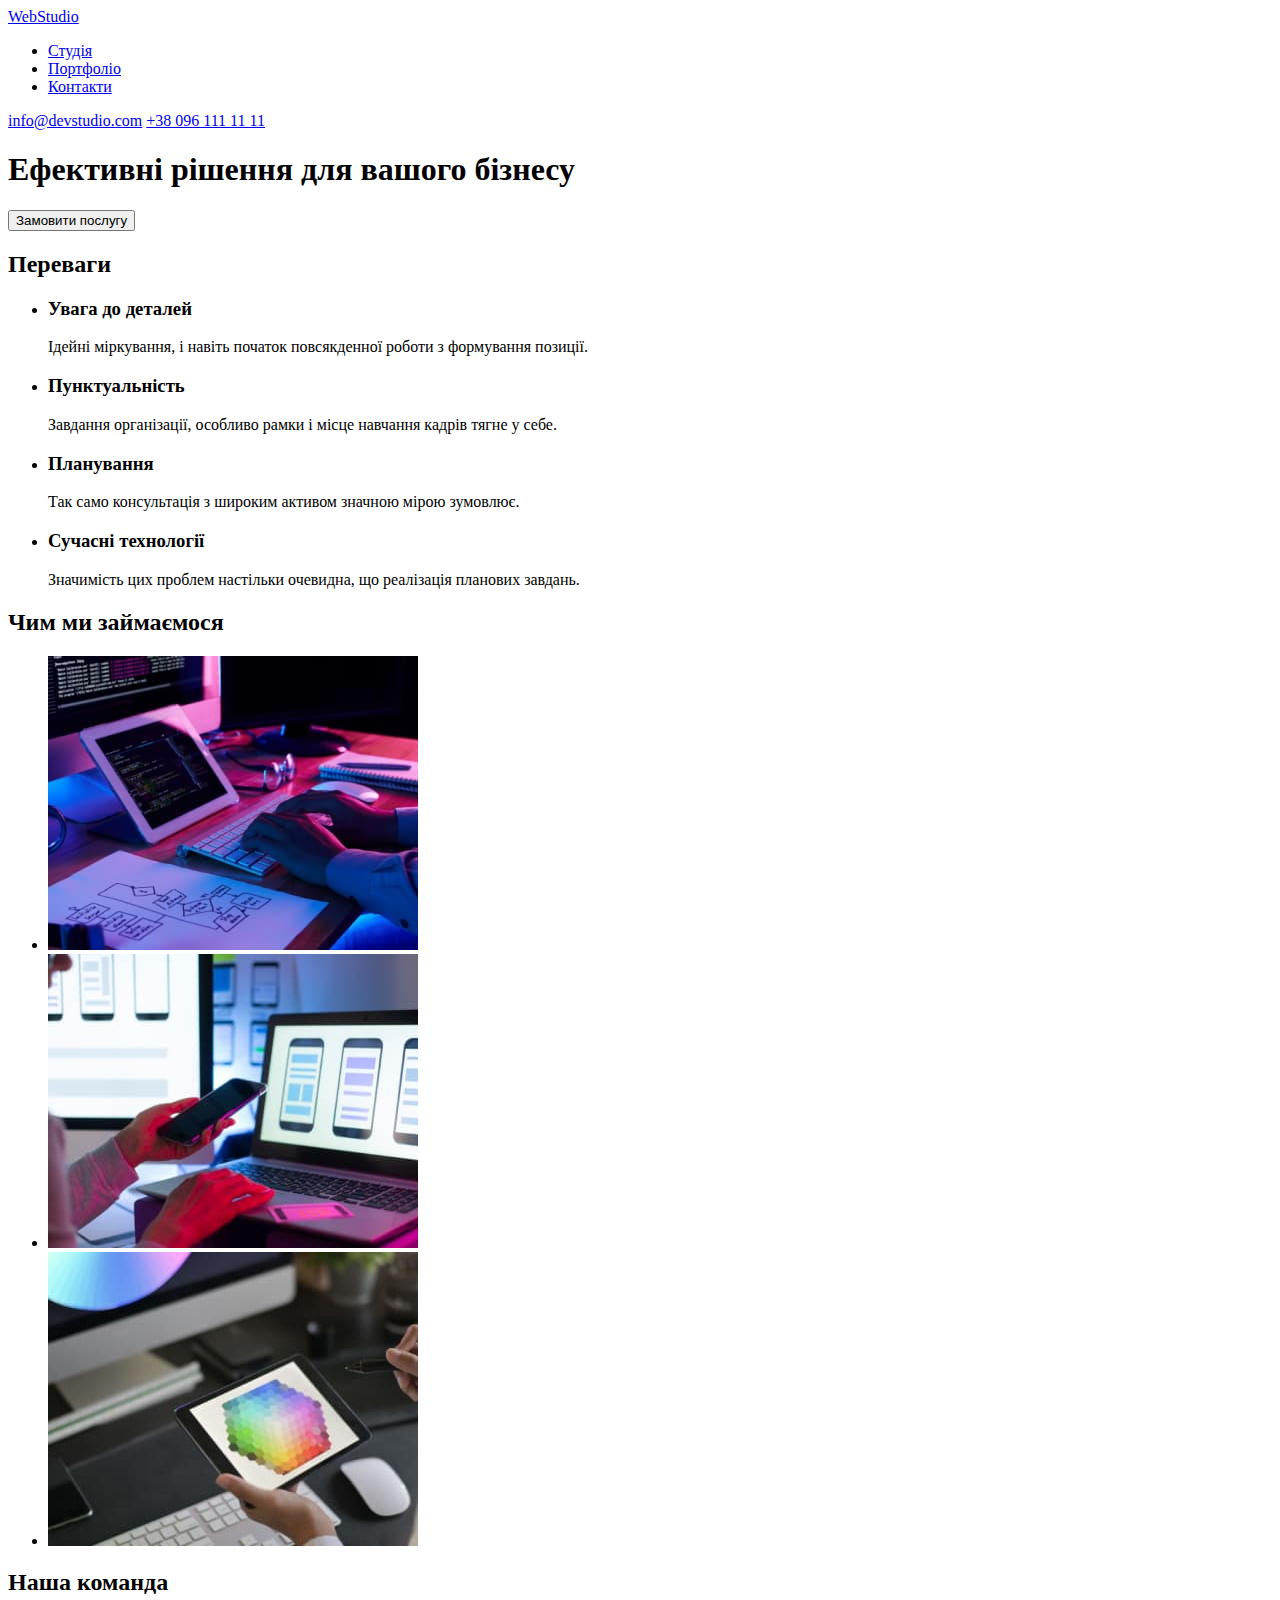
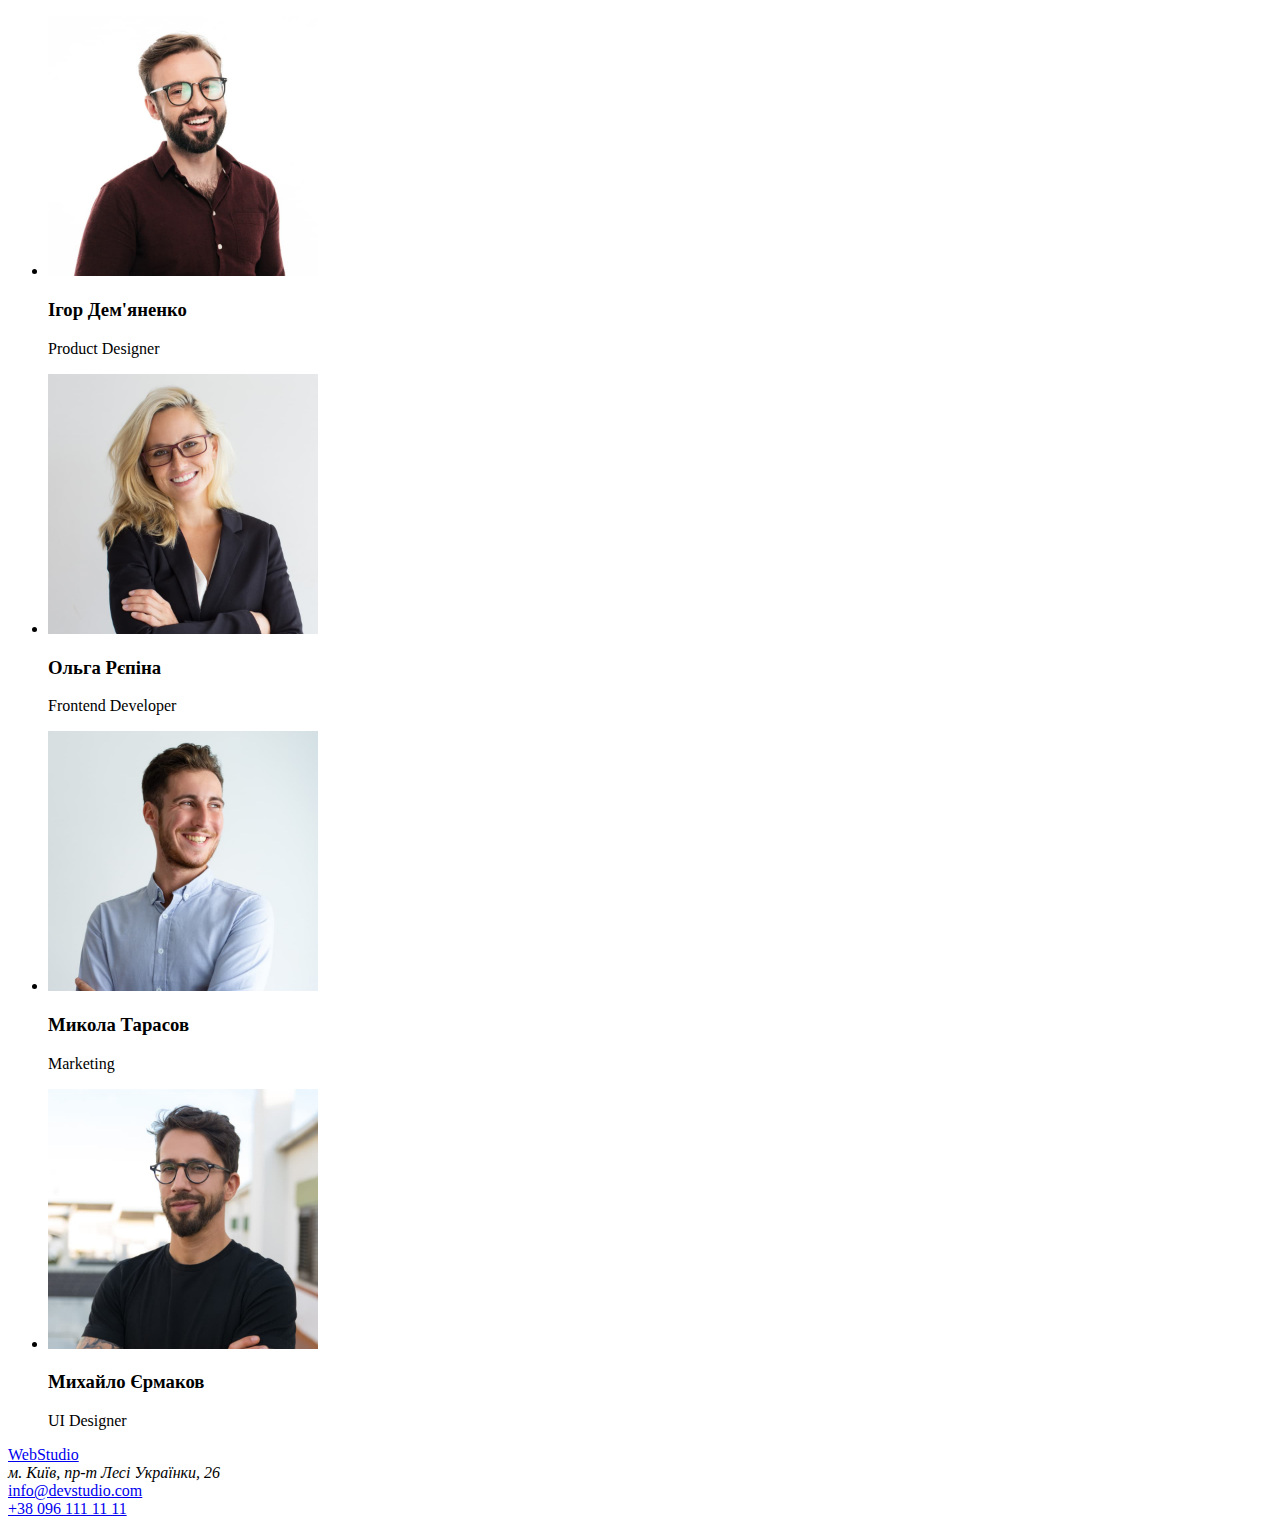
==== index.html @ c588f27f "Скопіював всі файли" ====
<!DOCTYPE html>
<html lang="uk">
  <head>
    <meta charset="UTF-8" />
    <meta http-equiv="X-UA-Compatible" content="IE=edge" />
    <meta name="viewport" content="width=device-width, initial-scale=1.0" />
    <title>WebStudio</title>
  </head>

  <body>
    <!-- Шапка сайту -->
    <header>
      <nav>
        <a href="/">WebStudio</a>
        <ul>
          <li>
            <a href="/">Студія</a>
          </li>
          <li>
            <a href="/">Портфоліо</a>
          </li>
          <li>
            <a href="/">Контакти</a>
          </li>
        </ul>
      </nav>
      <a href="mailto:info@devstudio.com">info@devstudio.com</a>
      <a href="tel:+380961111111">+38 096 111 11 11</a>
    </header>

    <main>
      <!-- Герой -->
      <section>
        <h1>Ефективні рішення для вашого бізнесу</h1>
        <button type="button">Замовити послугу</button>
      </section>

      <!-- Переваги -->
      <section>
        <h2>Переваги</h2>
        <ul>
          <li>
            <h3>Увага до деталей</h3>
            <p>Ідейні міркування, і навіть початок повсякденної роботи з формування позиції.</p>
          </li>
          <li>
            <h3>Пунктуальність</h3>
            <p>Завдання організації, особливо рамки і місце навчання кадрів тягне у себе.</p>
          </li>
          <li>
            <h3>Планування</h3>
            <p>Так само консультація з широким активом значною мірою зумовлює.</p>
          </li>
          <li>
            <h3>Сучасні технології</h3>
            <p>Значимість цих проблем настільки очевидна, що реалізація планових завдань.</p>
          </li>
        </ul>
      </section>

      <!-- Чим ми займаємося -->
      <section>
        <h2>Чим ми займаємося</h2>
        <ul>
          <li>
            <img src="./images/box1.jpg" alt="Хлопець пише код" width="370" />
          </li>
          <li>
            <img src="./images/box2.jpg" alt="Дівчина працює за ноутбуком" width="370" />
          </li>
          <li>
            <img src="./images/box3.jpg" alt="Планшет із набором кольорової палітри" width="370" />
          </li>
        </ul>
      </section>

      <!-- Наша команда -->
      <section>
        <h2>Наша команда</h2>
        <ul>
          <li>
            <img src="./images/team1.jpg" alt="Ігор Дем'яненко" width="270" height="260" />
            <h3>Ігор Дем'яненко</h3>
            <p>Product Designer</p>
          </li>
          <li>
            <img src="./images/team2.jpg" alt="Ольга Рєпіна" width="270" height="260" />
            <h3>Ольга Рєпіна</h3>
            <p>Frontend Developer</p>
          </li>
          <li>
            <img src="./images/team3.jpg" alt="Микола Тарасов" width="270" height="260" />
            <h3>Микола Тарасов</h3>
            <p>Marketing</p>
          </li>
          <li>
            <img src="./images/team4.jpg" alt="Михайло Єрмаков" width="270" height="260" />
            <h3>Михайло Єрмаков</h3>
            <p>UI Designer</p>
          </li>
        </ul>
      </section>
    </main>
    <!-- Футер -->
    <footer>
      <a href="/">WebStudio</a><br />
      <address>м. Київ, пр-т Лесі Українки, 26</address>
      <a href="mailto:info@devstudio.com">info@devstudio.com</a> <br />
      <a href="tel:+380961111111">+38 096 111 11 11</a>
    </footer>
  </body>
</html>
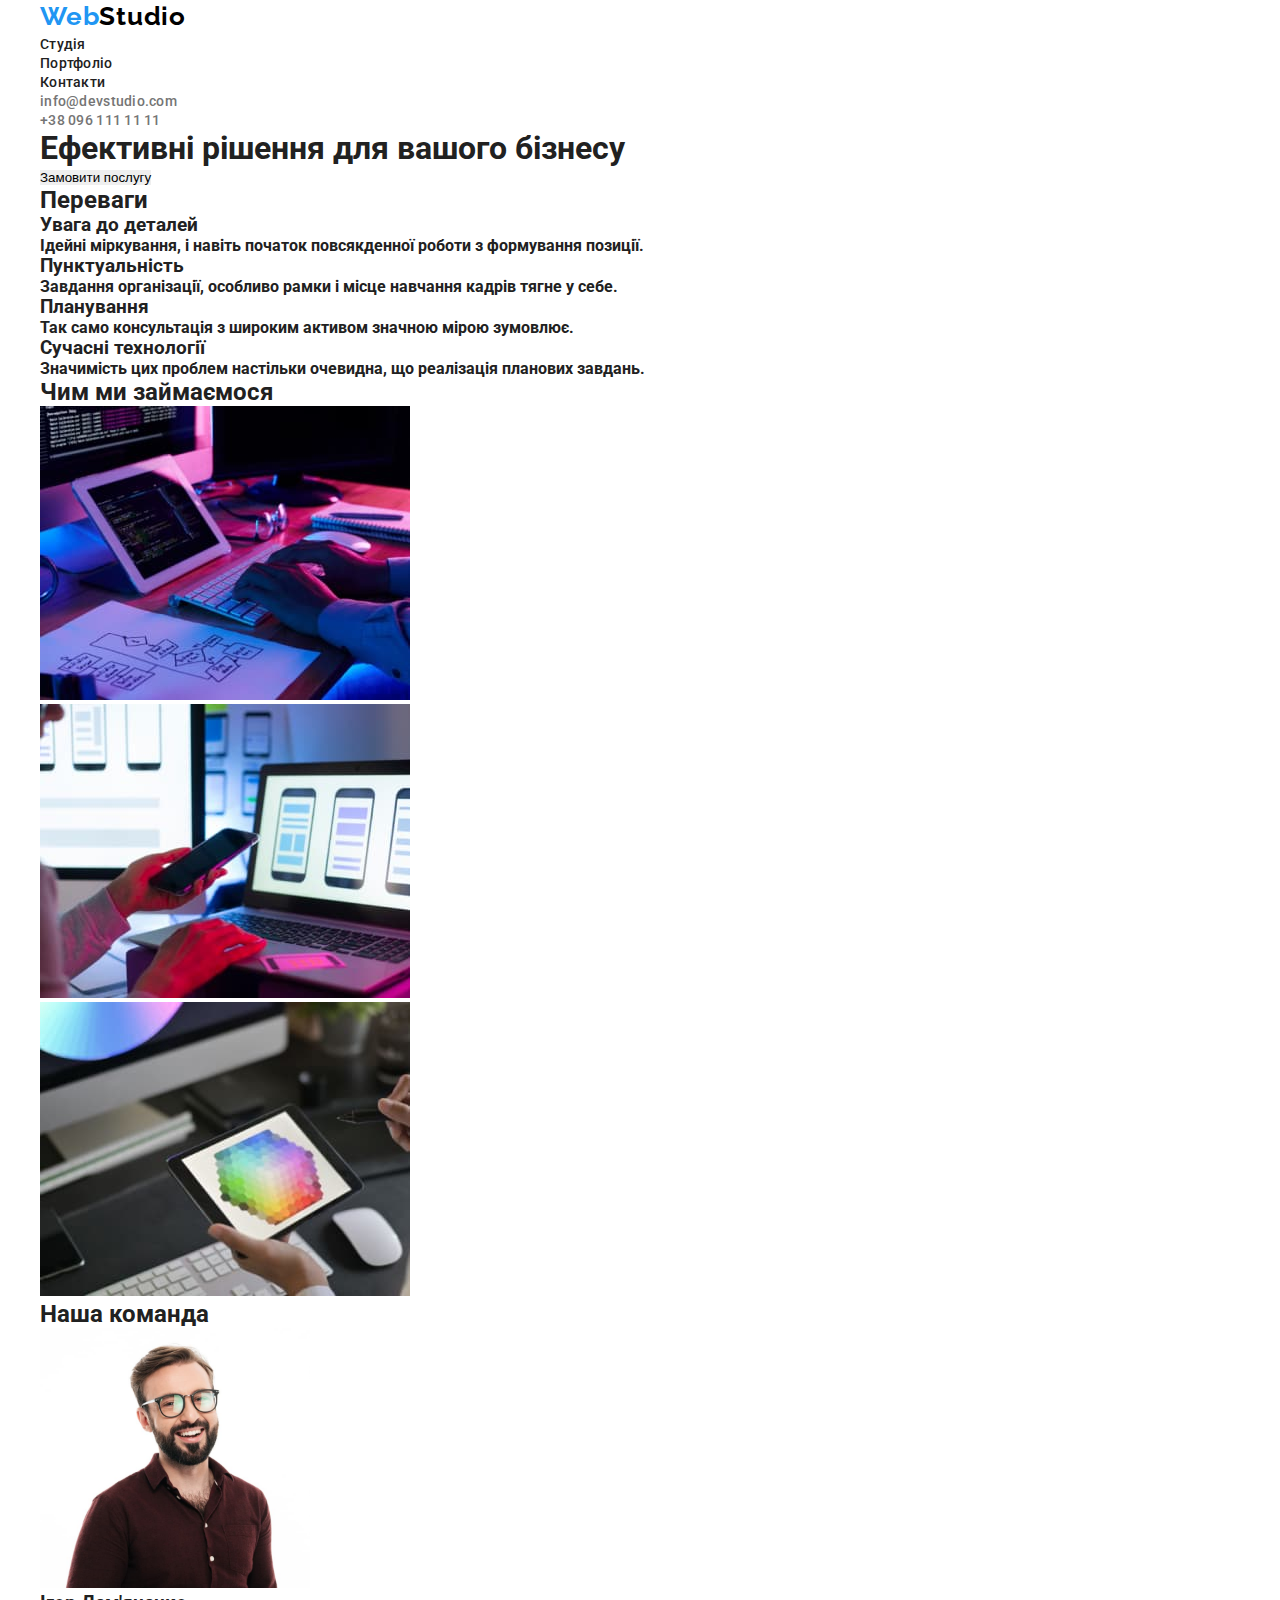
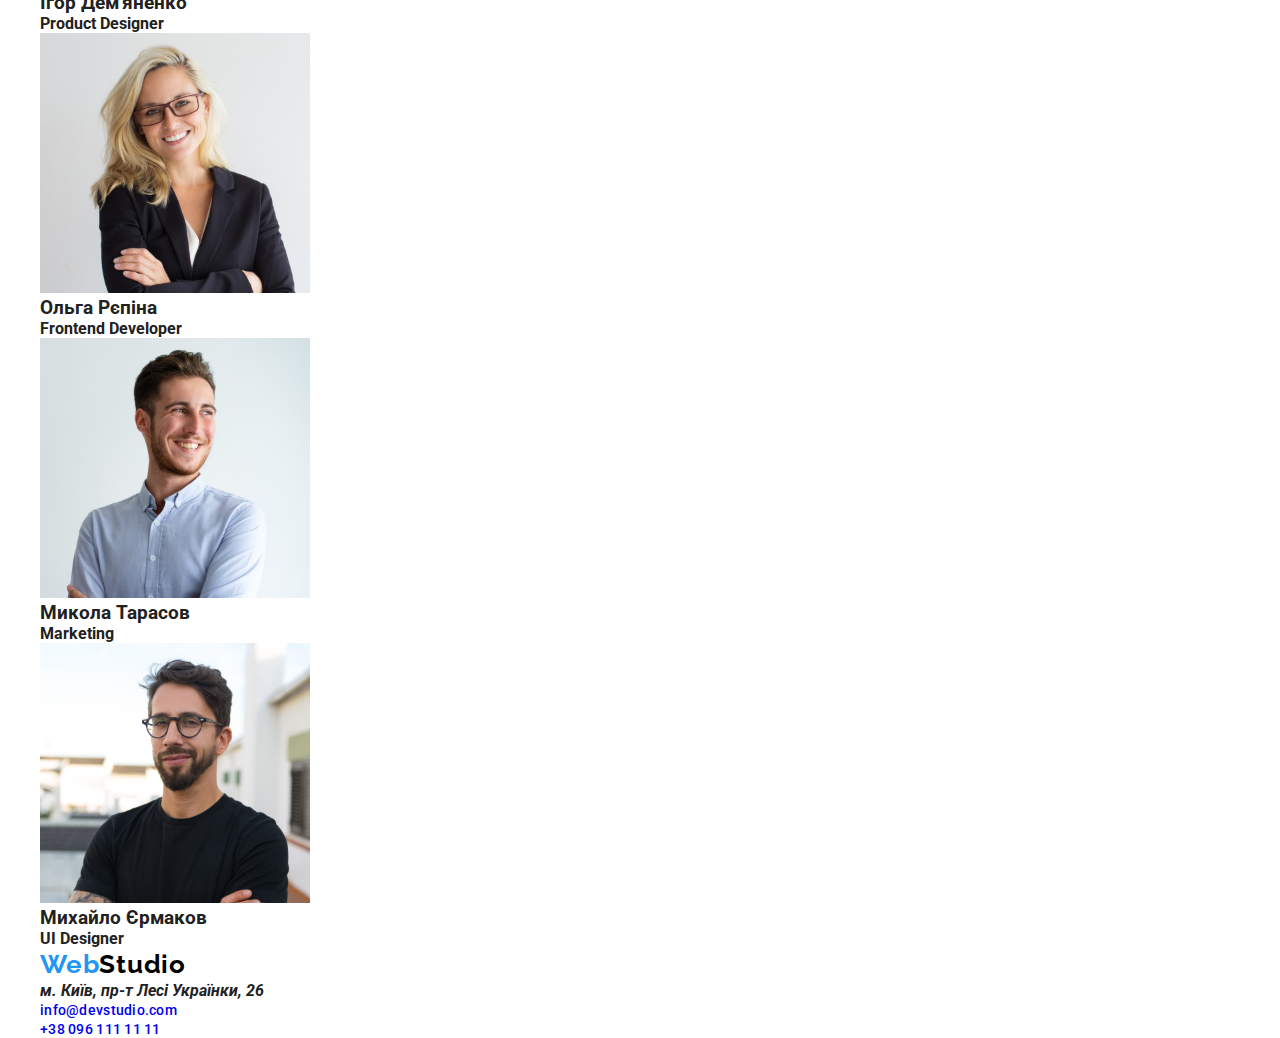
==== commit 50b7c5ad: "Оформив шапку" ====
--- a/index.html
+++ b/index.html
@@ -1,112 +1,156 @@
 <!DOCTYPE html>
 <html lang="uk">
-  <head>
-    <meta charset="UTF-8" />
-    <meta http-equiv="X-UA-Compatible" content="IE=edge" />
-    <meta name="viewport" content="width=device-width, initial-scale=1.0" />
-    <title>WebStudio</title>
-  </head>
 
-  <body>
-    <!-- Шапка сайту -->
-    <header>
-      <nav>
-        <a href="/">WebStudio</a>
-        <ul>
-          <li>
-            <a href="/">Студія</a>
+<head>
+  <meta charset="UTF-8" />
+  <meta http-equiv="X-UA-Compatible" content="IE=edge" />
+  <meta name="viewport" content="width=device-width, initial-scale=1.0" />
+  <title>WebStudio</title>
+  <link rel="preconnect" href="https://fonts.googleapis.com" />
+  <link rel="preconnect" href="https://fonts.gstatic.com" crossorigin />
+  <link href="https://fonts.googleapis.com/css2?family=Raleway:wght@700&family=Roboto:wght@400;500;700;900&display=swap"
+    rel="stylesheet" />
+  <link rel="stylesheet" href="./css/styles.css" />
+</head>
+
+<body>
+  <!-- Шапка сайту -->
+  <header class="header">
+    <div class="container header-container">
+      <nav class="menu">
+        <a class="header-logo logo link" href="#"><span>Web</span>Studio</a>
+        <ul class="menu-list list">
+          <li class="menu-item">
+            <a class="menu-link link" href="#">Студія</a>
           </li>
-          <li>
-            <a href="/">Портфоліо</a>
+          <li class="menu-item">
+            <a class="menu-link link" href="./portfolio.html">Портфоліо</a>
           </li>
-          <li>
-            <a href="/">Контакти</a>
+          <li class="menu-item">
+            <a class="menu-link link" href="#">Контакти</a>
           </li>
         </ul>
       </nav>
-      <a href="mailto:info@devstudio.com">info@devstudio.com</a>
-      <a href="tel:+380961111111">+38 096 111 11 11</a>
-    </header>
+      <ul class="connection-nav-header list">
+        <li class="connection-item">
+          <a class="header-link main-link link" href="mailto:info@devstudio.com">info@devstudio.com</a>
+        </li>
+        <li class="connection-item">
+          <a class="header-link main-link link" href="tel:+380961111111">+38 096 111 11 11</a>
+        </li>
+      </ul>
+    </div>
+  </header>
 
-    <main>
-      <!-- Герой -->
-      <section>
-        <h1>Ефективні рішення для вашого бізнесу</h1>
-        <button type="button">Замовити послугу</button>
-      </section>
+  <main class="main-page">
+    <!-- Герой -->
+    <section class="hero">
+      <div class="container">
+        <h1 class="hero-title">Ефективні рішення для вашого бізнесу</h1>
+        <button class="hero-btn btn" type="button">Замовити послугу</button>
+      </div>
+    </section>
 
-      <!-- Переваги -->
-      <section>
-        <h2>Переваги</h2>
-        <ul>
-          <li>
-            <h3>Увага до деталей</h3>
-            <p>Ідейні міркування, і навіть початок повсякденної роботи з формування позиції.</p>
+    <!-- Переваги -->
+    <section class="benefits">
+      <div class="container">
+        <h2 class="benefits-title">Переваги</h2>
+        <ul class="benefits-list list">
+          <li class="benefits-item">
+            <h3 class="benefits-item-title">Увага до деталей</h3>
+            <p class="benefits-item-text">
+              Ідейні міркування, і навіть початок повсякденної роботи з
+              формування позиції.
+            </p>
           </li>
-          <li>
-            <h3>Пунктуальність</h3>
-            <p>Завдання організації, особливо рамки і місце навчання кадрів тягне у себе.</p>
+          <li class="benefits-item">
+            <h3 class="benefits-item-title">Пунктуальність</h3>
+            <p class="benefits-item-text">
+              Завдання організації, особливо рамки і місце навчання кадрів
+              тягне у себе.
+            </p>
           </li>
-          <li>
-            <h3>Планування</h3>
-            <p>Так само консультація з широким активом значною мірою зумовлює.</p>
+          <li class="benefits-item">
+            <h3 class="benefits-item-title">Планування</h3>
+            <p class="benefits-item-text">
+              Так само консультація з широким активом значною мірою зумовлює.
+            </p>
           </li>
-          <li>
-            <h3>Сучасні технології</h3>
-            <p>Значимість цих проблем настільки очевидна, що реалізація планових завдань.</p>
+          <li class="benefits-item">
+            <h3 class="benefits-item-title">Сучасні технології</h3>
+            <p class="benefits-item-text">
+              Значимість цих проблем настільки очевидна, що реалізація
+              планових завдань.
+            </p>
           </li>
         </ul>
-      </section>
+      </div>
+    </section>
 
-      <!-- Чим ми займаємося -->
-      <section>
-        <h2>Чим ми займаємося</h2>
-        <ul>
-          <li>
-            <img src="./images/box1.jpg" alt="Хлопець пише код" width="370" />
+    <!-- Чим ми займаємося -->
+    <section class="about">
+      <div class="container">
+        <h2 class="about-title title">Чим ми займаємося</h2>
+        <ul class="about-list list">
+          <li class="about-item">
+            <img class="about-img" src="./images/box1.jpg" alt="Хлопець пише код" width="370" />
           </li>
-          <li>
-            <img src="./images/box2.jpg" alt="Дівчина працює за ноутбуком" width="370" />
+          <li class="about-item">
+            <img class="about-img" src="./images/box2.jpg" alt="Дівчина працює за ноутбуком" width="370" />
           </li>
-          <li>
-            <img src="./images/box3.jpg" alt="Планшет із набором кольорової палітри" width="370" />
+          <li class="about-item">
+            <img class="about-img" src="./images/box3.jpg" alt="Планшет із набором кольорової палітри" width="370" />
           </li>
         </ul>
-      </section>
+      </div>
+    </section>
 
-      <!-- Наша команда -->
-      <section>
-        <h2>Наша команда</h2>
-        <ul>
-          <li>
-            <img src="./images/team1.jpg" alt="Ігор Дем'яненко" width="270" height="260" />
-            <h3>Ігор Дем'яненко</h3>
-            <p>Product Designer</p>
+    <!-- Наша команда -->
+    <section class="team">
+      <div class="container">
+        <h2 class="team-title title">Наша команда</h2>
+        <ul class="team-list list">
+          <li class="team-item">
+            <img class="team-item-img" src="./images/team1.jpg" alt="Ігор Дем'яненко" width="270" height="260" />
+            <h3 class="team-item-name">Ігор Дем'яненко</h3>
+            <p class="team-item-descr">Product Designer</p>
           </li>
-          <li>
-            <img src="./images/team2.jpg" alt="Ольга Рєпіна" width="270" height="260" />
-            <h3>Ольга Рєпіна</h3>
-            <p>Frontend Developer</p>
+          <li class="team-item">
+            <img class="team-item-img" src="./images/team2.jpg" alt="Ольга Рєпіна" width="270" height="260" />
+            <h3 class="team-item-name">Ольга Рєпіна</h3>
+            <p class="team-item-descr">Frontend Developer</p>
           </li>
-          <li>
-            <img src="./images/team3.jpg" alt="Микола Тарасов" width="270" height="260" />
-            <h3>Микола Тарасов</h3>
-            <p>Marketing</p>
+          <li class="team-item">
+            <img class="team-item-img" src="./images/team3.jpg" alt="Микола Тарасов" width="270" height="260" />
+            <h3 class="team-item-name">Микола Тарасов</h3>
+            <p class="team-item-descr">Marketing</p>
           </li>
-          <li>
-            <img src="./images/team4.jpg" alt="Михайло Єрмаков" width="270" height="260" />
-            <h3>Михайло Єрмаков</h3>
-            <p>UI Designer</p>
+          <li class="team-item">
+            <img class="team-item-img" src="./images/team4.jpg" alt="Михайло Єрмаков" width="270" height="260" />
+            <h3 class="team-item-name">Михайло Єрмаков</h3>
+            <p class="team-item-descr">UI Designer</p>
           </li>
         </ul>
-      </section>
-    </main>
-    <!-- Футер -->
-    <footer>
-      <a href="/">WebStudio</a><br />
-      <address>м. Київ, пр-т Лесі Українки, 26</address>
-      <a href="mailto:info@devstudio.com">info@devstudio.com</a> <br />
-      <a href="tel:+380961111111">+38 096 111 11 11</a>
-    </footer>
-  </body>
-</html>
+      </div>
+    </section>
+  </main>
+  <!-- Футер -->
+  <footer class="footer">
+    <div class="container">
+      <a class="footer-logo logo link" href="#"><span>Web</span>Studio</a>
+      <address class="footer-address">
+        м. Київ, пр-т Лесі Українки, 26
+      </address>
+      <ul class="connection-nav-footer list">
+        <li class="connection-item-footer">
+          <a class="footer-link main-link link" href="mailto:info@devstudio.com">info@devstudio.com</a>
+        </li>
+        <li class="connection-item-footer">
+          <a class="footer-link main-link link" href="tel:+380961111111">+38 096 111 11 11</a>
+        </li>
+      </ul>
+    </div>
+  </footer>
+</body>
+
+</html>--- a/css/styles.css
+++ b/css/styles.css
@@ -0,0 +1,112 @@
+/* Загальні та обнулюючи стилі */
+
+* {
+	box-sizing: border-box;
+	margin: 0;
+	padding: 0;
+	border: 0;
+}
+
+:root {
+	--brand-color: #2196F3;
+	--main-color: #212121;
+	--descr-color: #757575;
+	--footer-link-color: rgba(255, 255, 255, 0.6);
+	--hero-btn: #1977c4;
+	--hero-bg: #2F303A;
+	--team-bg: #F5F4FA;
+	--white-color: #ffffff;
+	--black-color: #000000;
+}
+
+body {
+	font-family: 'Roboto', sans-serif;
+	font-weight: 700;
+	color: var(--main-color);
+	font-size: 16px;
+	background-color: var(--white-color);
+}
+
+.list {
+	list-style: none;
+}
+
+.link {
+	text-decoration: none;
+}
+
+.btn {
+	cursor: pointer;
+}
+
+/*----------------------------- Шапка----------------------------- */
+.header {}
+
+.container {
+	max-width: 1230px;
+	padding: 0 15px;
+	margin: 0 auto;
+}
+
+.header-container {}
+
+.menu {}
+
+.header-logo>span {}
+
+.logo {
+	color: var(--black-color);
+	font-family: 'Raleway';
+	font-style: normal;
+	font-weight: 700;
+	font-size: 26px;
+	line-height: 1.29;
+	letter-spacing: 0.03em;
+}
+
+.logo>span {
+	color: var(--brand-color);
+}
+
+.menu-list {}
+
+.menu-item {}
+
+.menu-link {
+	font-weight: 500;
+	font-size: 14px;
+	line-height: 1.14;
+	letter-spacing: 0.02em;
+	color: var(--main-color);
+	transition: all 0.3s;
+}
+
+.menu-link:hover,
+.menu-link:focus {
+	color: var(--brand-color);
+}
+
+.menu-link:active {
+	color: var(--main-color);
+}
+
+.connection-nav-header {}
+
+.connection-item {}
+
+.header-link {
+	color: var(--descr-color);
+}
+
+.main-link {
+	font-weight: 500;
+	font-size: 14px;
+	line-height: 1.14;
+	letter-spacing: 0.02em;
+	transition: all 0.3s;
+}
+
+.main-link:hover,
+.main-link:focus {
+	color: var(--brand-color);
+}